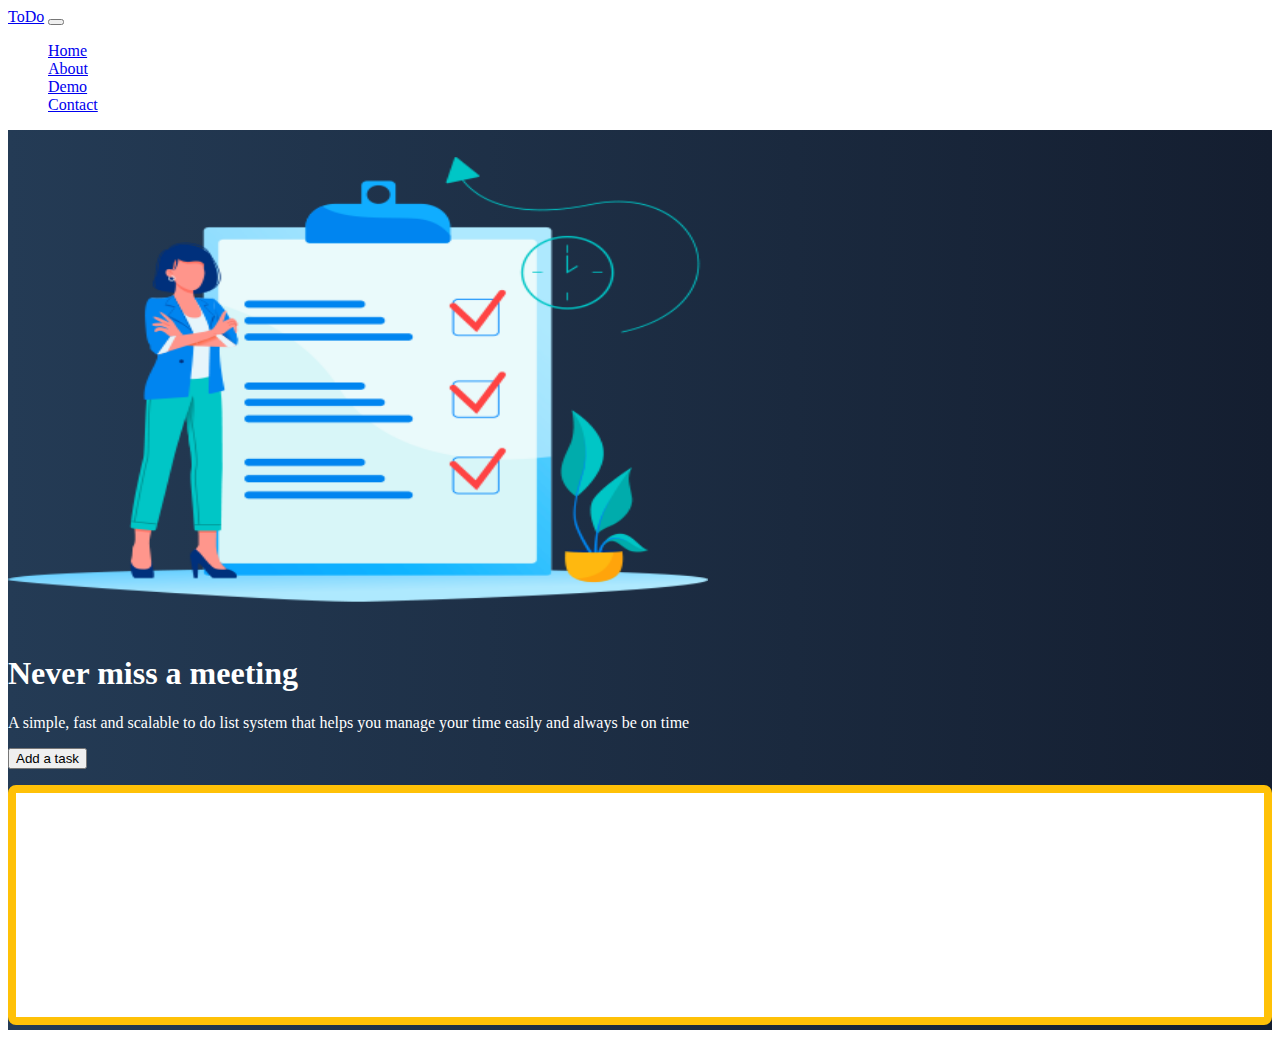
==== index.html @ 33927f56 "initial push" ====
<!doctype html>
<html lang="en">

<head>
    <title>First Project</title>
    <!-- Required meta tags -->
    <meta charset="utf-8">
    <meta name="viewport" content="width=device-width, initial-scale=1, shrink-to-fit=no">

    <!-- Bootstrap CSS -->
    <link href="https://cdn.jsdelivr.net/npm/bootstrap@5.1.1/dist/css/bootstrap.min.css" rel="stylesheet"
        integrity="sha384-F3w7mX95PdgyTmZZMECAngseQB83DfGTowi0iMjiWaeVhAn4FJkqJByhZMI3AhiU" crossorigin="anonymous">

        
<link href="css/site.css" rel="stylesheet">

   
</head>

<body>
    <nav class="navbar navbar-expand-md navbar-dark fixed-top">
        <div class="container-fluid">
            <a class="navbar-brand" href="#">ToDo</a>
            <button class="navbar-toggler" type="button" data-bs-toggle="collapse" data-bs-target="#navbarCollapse"
                aria-controls="navbarCollapse" aria-expanded="false" aria-label="Toggle navigation">
                <span class="navbar-toggler-icon"></span>
            </button>
            <div class="collapse navbar-collapse" id="navbarCollapse">
                <ul class="navbar-nav me-auto mb-2 mb-md-0">
                    <li class="nav-item">
                        <a class="nav-link active" aria-current="page" href="#">Home</a>
                    </li>
                    <li class="nav-item">
                        <a class="nav-link" href="#">About</a>
                    </li>
                    <li class="nav-item">
                        <a class="nav-link" href="#">Demo</a>
                    </li>
                    <li class="nav-item">
                        <a class="nav-link" href="#">Contact</a>
                    </li>
                </ul>
            </div>
        </div>
    </nav>
    <!-- ======= Hero Section ======= -->
    <main id="hero">
        <div class="container col-xxl-8 px-4 py-5">
            <div class="row flex-lg-row-reverse align-items-center g-5 py-5">
                <div class="col-10 col-sm-8 col-lg-6">
                    <img src="/img/ToDoList.png"
                        class="d-block mx-lg-auto img-fluid" alt="Bootstrap Themes" width="700" height="500"
                        loading="lazy">
                </div>
                <div class="col-lg-6">
                    <h1 class="display-5 fw-bold lh-1 mb-3">Never miss a meeting</h1>
                    <p class="lead">A simple, fast and scalable to do list system that helps you manage your time easily
                        and always be on time
                    </p>
                    <div class="d-grid gap-2 d-md-flex justify-content-md-start">
                        <button type="button" onclick="addTask()" class="btn btn-warning btn-lg px-4 me-md-2">Add a task</button>
                        
                    </div>
                    
                    <div class="taskContainer off-bottom" id="taskItems">
                     <div class="scrollbox">
                        <ul id="list" class="list list-group"></ul>
                        </div>
                    </div>

                </div>
            </div>
        </div>
    </main>
    <!-- Bootstrap JS -->
    <script src="https://cdn.jsdelivr.net/npm/bootstrap@5.1.1/dist/js/bootstrap.bundle.min.js"
        integrity="sha384-/bQdsTh/da6pkI1MST/rWKFNjaCP5gBSY4sEBT38Q/9RBh9AH40zEOg7Hlq2THRZ" crossorigin="anonymous">
    </script>
    <script src="/js/site.js"></script>
</body>

</html>
---- css/site.css ----
body {
    color: white
}

#hero {
    height: 100vh;
    background: #141E30;
    /* fallback for old browsers */
    background: -webkit-linear-gradient(to right, #243B55, #141E30);
    /* Chrome 10-25, Safari 5.1-6 */
    background: linear-gradient(to right, #243B55, #141E30);
    /* W3C, IE 10+/ Edge, Firefox 16+, Chrome 26+, Opera 12+, Safari 7+ */
}

.taskContainer {
    background-color: white;
    border: solid .5em #ffc107;
    border-radius: .5em;
    box-sizing: border-box;
    flex: 0 0 30%;
    height: 240px;
    margin-top: 1em;
    overflow: auto;
}


#taskItems {
    overflow: hidden;
    position: relative;

}

#taskItems .scrollbox {
    height: 100%;
    overflow: auto;
}


.list {
    list-style: none;
    margin: 0;
    padding: 0;
}

.item {
    background-color: lightgray;
    color: #212121;
    margin: .25em;
    padding: .5em;
}
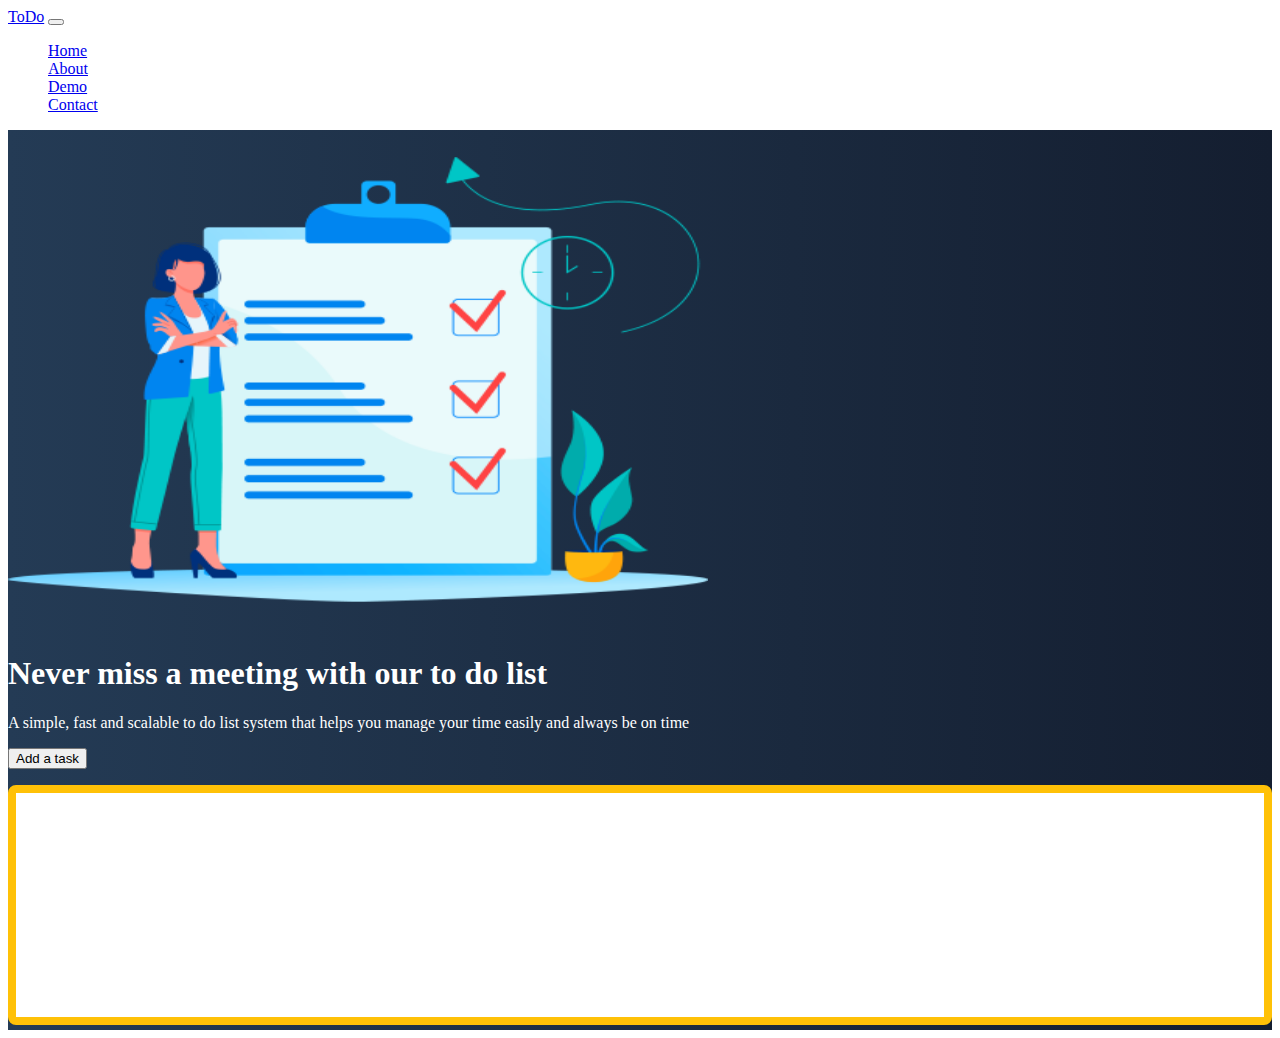
==== commit 85986e61: "fixed some issues" ====
--- a/index.html
+++ b/index.html
@@ -2,7 +2,7 @@
 <html lang="en">
 
 <head>
-    <title>First Project</title>
+    <title>First Project V2</title>
     <!-- Required meta tags -->
     <meta charset="utf-8">
     <meta name="viewport" content="width=device-width, initial-scale=1, shrink-to-fit=no">
@@ -53,7 +53,7 @@
                         loading="lazy">
                 </div>
                 <div class="col-lg-6">
-                    <h1 class="display-5 fw-bold lh-1 mb-3">Never miss a meeting</h1>
+                    <h1 class="display-5 fw-bold lh-1 mb-3">Never miss a meeting with our to do list</h1>
                     <p class="lead">A simple, fast and scalable to do list system that helps you manage your time easily
                         and always be on time
                     </p>
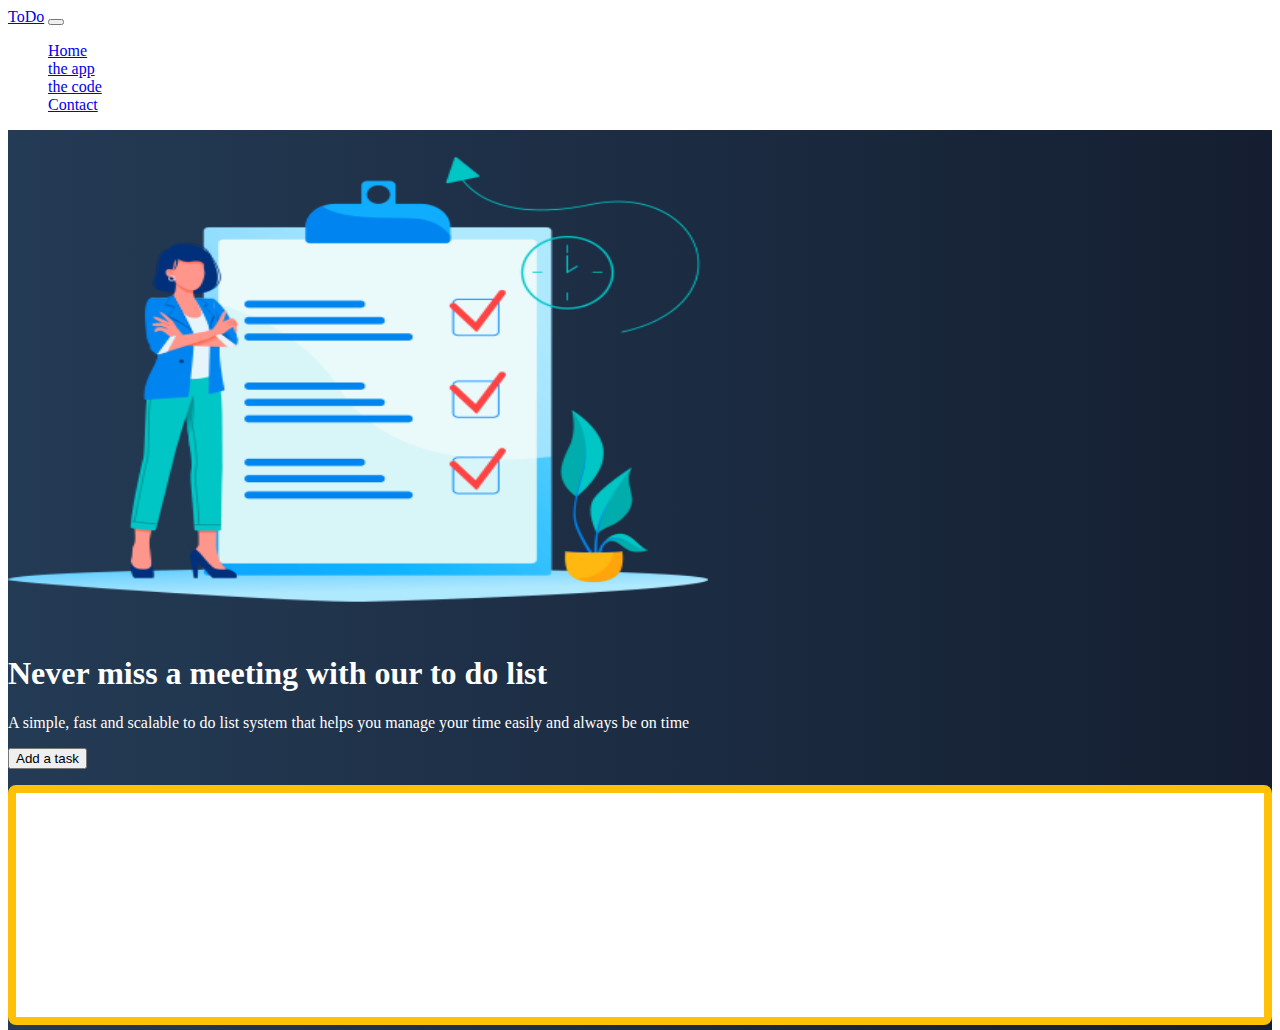
==== commit 3c0aaaf0: "added a contact page" ====
--- a/index.html
+++ b/index.html
@@ -28,16 +28,16 @@
             <div class="collapse navbar-collapse" id="navbarCollapse">
                 <ul class="navbar-nav me-auto mb-2 mb-md-0">
                     <li class="nav-item">
-                        <a class="nav-link active" aria-current="page" href="#">Home</a>
+                        <a class="nav-link active" aria-current="page" href="index.html">Home</a>
                     </li>
                     <li class="nav-item">
-                        <a class="nav-link" href="#">About</a>
+                        <a class="nav-link" href="#">the app</a>
                     </li>
                     <li class="nav-item">
-                        <a class="nav-link" href="#">Demo</a>
+                        <a class="nav-link" href="#">the code</a>
                     </li>
                     <li class="nav-item">
-                        <a class="nav-link" href="#">Contact</a>
+                        <a class="nav-link" href="contact.html">Contact</a>
                     </li>
                 </ul>
             </div>
--- a/css/site.css
+++ b/css/site.css
@@ -1,9 +1,11 @@
-body {
-    color: white
+body,
+HTML {
+    color: white;
+    height: 100%
 }
 
 #hero {
-    height: 100vh;
+    min-height: 100vh;
     background: #141E30;
     /* fallback for old browsers */
     background: -webkit-linear-gradient(to right, #243B55, #141E30);
